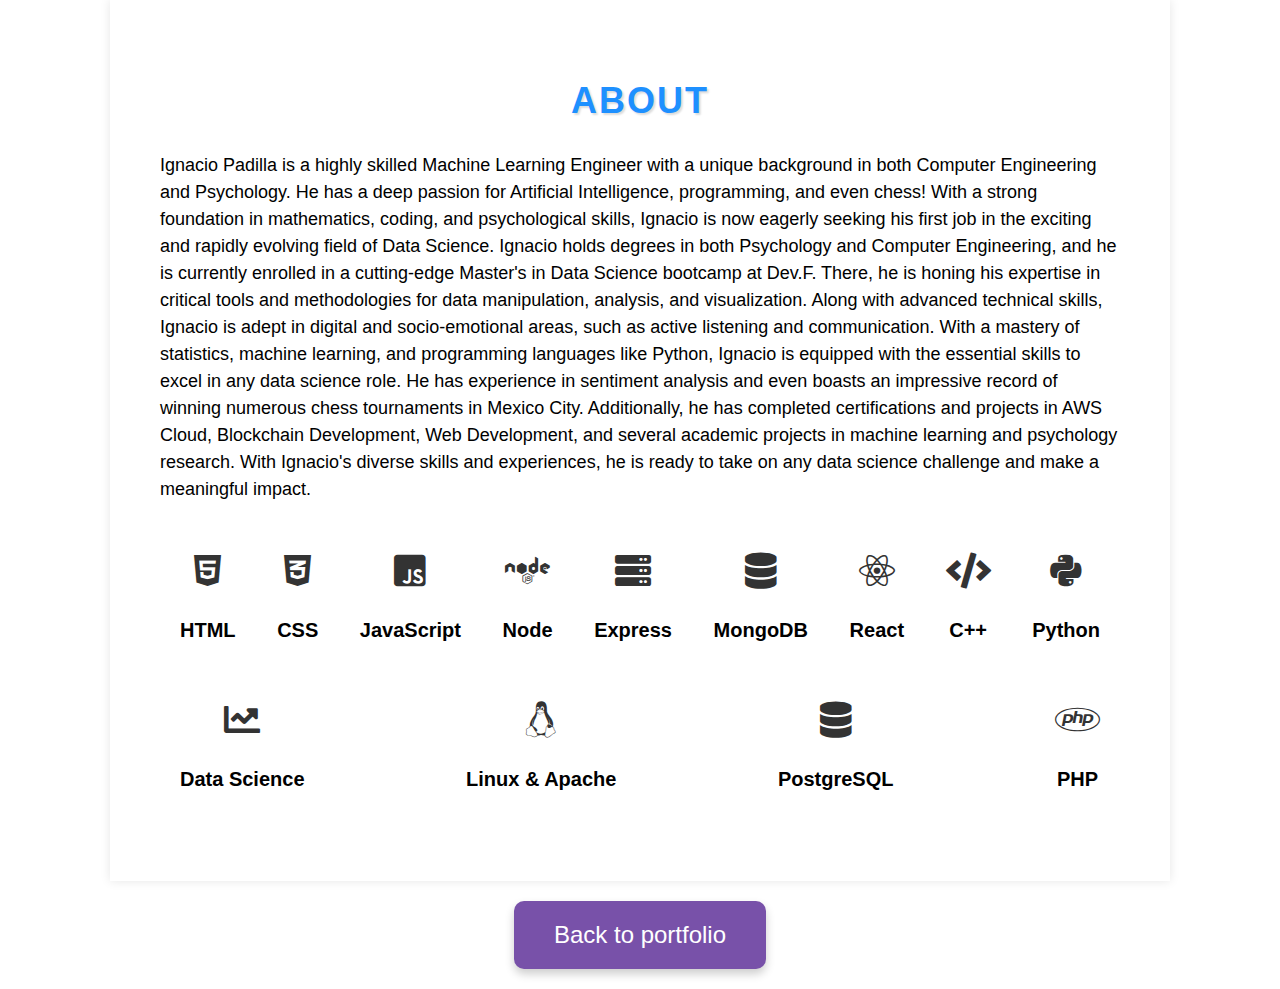
==== about.html @ b11005dc "updated references from site" ====
<!DOCTYPE html>
<html lang="en">
  <head>
    <meta name="viewport" content="width=device-width, initial-scale=1">
    <meta charset="UTF-8">
    <title>Ignacio Padilla</title>
    <link rel="stylesheet" type="text/css" href="../style-about.css">
    <link rel="stylesheet" type="text/css" href="../galaxyback.css">
    <!--script type="text/javascript" src="main.js"></script-->
    <link rel="stylesheet" href="https://cdnjs.cloudflare.com/ajax/libs/font-awesome/5.15.1/css/all.min.css">
  </head>
  <body>
<section id="about">
    <h2>About</h2>
    <p>Ignacio Padilla is a highly skilled Machine Learning Engineer with a unique 
      background in both Computer Engineering and Psychology. He has a deep passion 
      for Artificial Intelligence, programming, and even chess! With a strong foundation in mathematics, 
      coding, and psychological skills, Ignacio is now eagerly seeking his first job in the 
      exciting and rapidly evolving field of Data Science.

      Ignacio holds degrees in both Psychology and Computer Engineering, and he 
      is currently enrolled in a cutting-edge Master's in Data Science bootcamp at 
      Dev.F. There, he is honing his expertise in critical tools and methodologies 
      for data manipulation, analysis, and visualization. Along with advanced 
      technical skills, Ignacio is adept in digital and socio-emotional areas, 
      such as active listening and communication.
      
      With a mastery of statistics, machine learning, and programming languages 
      like Python, Ignacio is equipped with the essential skills to excel in any 
      data science role. He has experience in sentiment analysis and even boasts 
      an impressive record of winning numerous chess tournaments in Mexico City. 
      Additionally, he has completed certifications and projects in AWS Cloud, 
      Blockchain Development, Web Development, and several academic projects in 
      machine learning and psychology research. With Ignacio's diverse skills 
      and experiences, he is ready to take on any data science challenge and make a meaningful impact. </p>
      <div class="skills">
        <div class="skill-item">
          <i class="fab fa-html5"></i>
          <h3>HTML</h3>
        </div>
        <div class="skill-item">
          <i class="fab fa-css3-alt"></i>
          <h3>CSS</h3>
        </div>
        <div class="skill-item">
          <i class="fab fa-js-square"></i>
          <h3>JavaScript</h3>
        </div>
        <div class="skill-item">
          <i class="fab fa-node"></i>
          <h3>Node</h3>
        </div>
        <div class="skill-item">
          <i class="fas fa-server"></i>
          <h3>Express</h3>
        </div>
        <div class="skill-item">
          <i class="fas fa-database"></i>
          <h3>MongoDB</h3>
        </div>
        <div class="skill-item">
          <i class="fab fa-react"></i>
          <h3>React</h3>
        </div>
        <div class="skill-item">
          <i class="fas fa-code"></i>
          <h3>C++</h3>
        </div>
        <div class="skill-item">
          <i class="fab fa-python"></i>
          <h3>Python</h3>
        </div>
        <div class="skill-item">
          <i class="fas fa-chart-line"></i>
          <h3>Data Science</h3>
        </div>
        <div class="skill-item">
          <i class="fab fa-linux"></i>
          <h3>Linux & Apache</h3>
        </div>
        <div class="skill-item">
          <i class="fas fa-database"></i>
          <h3>PostgreSQL</h3>
        </div>
        <div class="skill-item">
          <i class="fab fa-php"></i>
          <h3>PHP</h3>
        </div>
      </div>
    
    </section>
    <div id="container" class="menu">
        <div class="botones">
            <a class="boton" href="../index.html">Back to portfolio</a>
        </div>
    </div> 
</body>
</html>
---- style-about.css ----
/* Main styles */
body {
  font-family: Arial, sans-serif;
  margin: 0;
  background: url(https://www.pixelstalk.net/wp-content/uploads/2016/06/Purple-galaxy-images-wallpapers.jpg) center/cover;
  animation: twinkle .02s linear infinite;
  }
  
  .center {
  display: block;
  text-align: center;
  }
  
  /* Section styles */
  #about {
  max-width: 960px;
  margin: 0 auto;
  padding: 100px;
  background-color: #fff;
  box-shadow: 0 0 10px rgba(0, 0, 0, 0.1);
  }
  
  #about h1 {
    text-align: center;
    font-size: 36px;
    margin-bottom: 30px;
    font-family: 'Montserrat', sans-serif;
    text-transform: uppercase;
    color: #1e90ff;
    letter-spacing: 2px;
    text-shadow: 2px 2px 2px #dcdcdc;
  }
  

  #about h2 {
    text-align: center;
    font-size: 36px;
    margin-bottom: 30px;
    font-family: 'Montserrat', sans-serif;
    text-transform: uppercase;
    color: #1e90ff;
    letter-spacing: 2px;
    text-shadow: 2px 2px 2px #dcdcdc;
  }
  
  
  #about p {
  font-size: 18px;
  line-height: 1.5;
  margin-bottom: 30px;
  }
  #main {
    display: flex;
    flex-wrap: wrap;
    justify-content: space-between;
    margin: 0 -10px;
    text-align: center;
  }
  
  #main li {
    list-style-type: none;    
    margin: 0 10px 20px;
    background-color: #fff;
    padding: 20px;
    border-radius: 5px;
    box-shadow: 0px 0px 10px 0px rgba(0,0,0,0.2);
    transition: all 0.3s ease-in-out;
    text-align: center;
  }
  
  #main li:hover {
    transform: translateY(-5px);
  }
  
  #main h3 {
    margin: 0;
    font-size: 20px;
  }
  
  #main p {
    font-size: 16px;
  }
  
  
  /* Skills section styles */
  .skills {
  display: flex;
  flex-wrap: wrap;
  justify-content: space-between;
  align-items: center;
  }
  
  .skill-item {
  display: flex;
  flex-direction: column;
  align-items: center;
  margin: 20px;
  }
  
  .skill-item i {
  font-size: 48px;
  color: #333;
  margin-bottom: 10px;
  }
  
  .skill-item h3 {
  text-align: center;
  font-size: 20px;
  }
  
  /* Menu styles */
  .menu {
  color: #fff;
  text-align: center;
  padding: 10px 0;
  }
  
  #botones {
  display: flex;
  flex-wrap: wrap;
  justify-content: center;
  align-items: center;
  margin-top: 25px;
  }
  
  .botones {
  display: flex;
  flex-wrap: wrap;
  justify-content: center;
  }
  
  .boton {
  background-color: #7851a9;
  border: none;
  color: white;
  padding: 20px 40px;
  text-align: center;
  text-decoration: none;
  display: inline-block;
  font-size: 24px;
  margin: 10px;
  border-radius: 10px;
  box-shadow: 0px 5px 10px rgba(0, 0, 0, 0.2);
  transition: all 0.3s ease;
  }
  
  .boton.extra {
  font-size: 1em;
  background-color: #27A774;
  width: 150px;
  }
  
  .boton:hover {
  background-color: #593c7c;
  transform: translateY(-5px);
  box-shadow: 0px 8px 15px rgba(0, 0, 0, 0.3);
  }
  
  /* Agregando algunas líneas extra /
  @media screen and (max-width: 768px) {
  / Estilos para dispositivos móviles */
  #about {
  padding: 50px;
  }
  .skill-item i {
  font-size: 36px;
  }
  
  
  @media screen and (max-width: 480px) {
  /* Estilos para dispositivos móviles pequeños */
  #about {
  padding: 20px;
  }
  .skill-item i {
  font-size: 24px;
  }
  .boton {
  padding: 10px 20px;
  font-size: 18px;
  margin: 5px;
  }
  }



  /* Mobile */
@media only screen and (max-width: 767px) {
  body {
    font-size: 16px;
  }

  .site-sidebar {
    width: 100%;
  }

  .person-title {
    font-size: 24px;
  }

  .person-subtitle {
    font-size: 16px;
  }

  .block-main {
    width: 100%;
  }

  .block-main img {
    max-width: 100%;
    height: auto;
  }
}

/* Tablet */
@media only screen and (min-width: 768px) and (max-width: 1024px) {
  body {
    font-size: 18px;
  }

  .site-sidebar {
    width: 30%;
    float: left;
  }

  .block-main {
    width: 70%;
    float: right;
  }

  .block-main img {
    max-width: 100%;
    height: auto;
  }
}

/* Desktop */
@media only screen and (min-width: 1025px) {
  body {
    font-size: 20px;
  }

  .site-sidebar {
    width: 25%;
    float: left;
  }

  .block-main {
    width: 75%;
    float: right;
  }

  .block-main img {
    max-width: 100%;
    height: auto;
  }
}
---- galaxyback.css ----
body {
    font-family: Arial, sans-serif;
    margin: 0;
    background: url("https://www.pixelstalk.net/wp-content/uploads/2016/06/Purple-galaxy-images-wallpapers.jpg") center/cover;
    animation: twinkle .02s linear infinite;
  }
  
  @keyframes twinkle {
    0% {
      opacity: 0.8;
    }
    100% {
      opacity: 0.8;
    }
  }
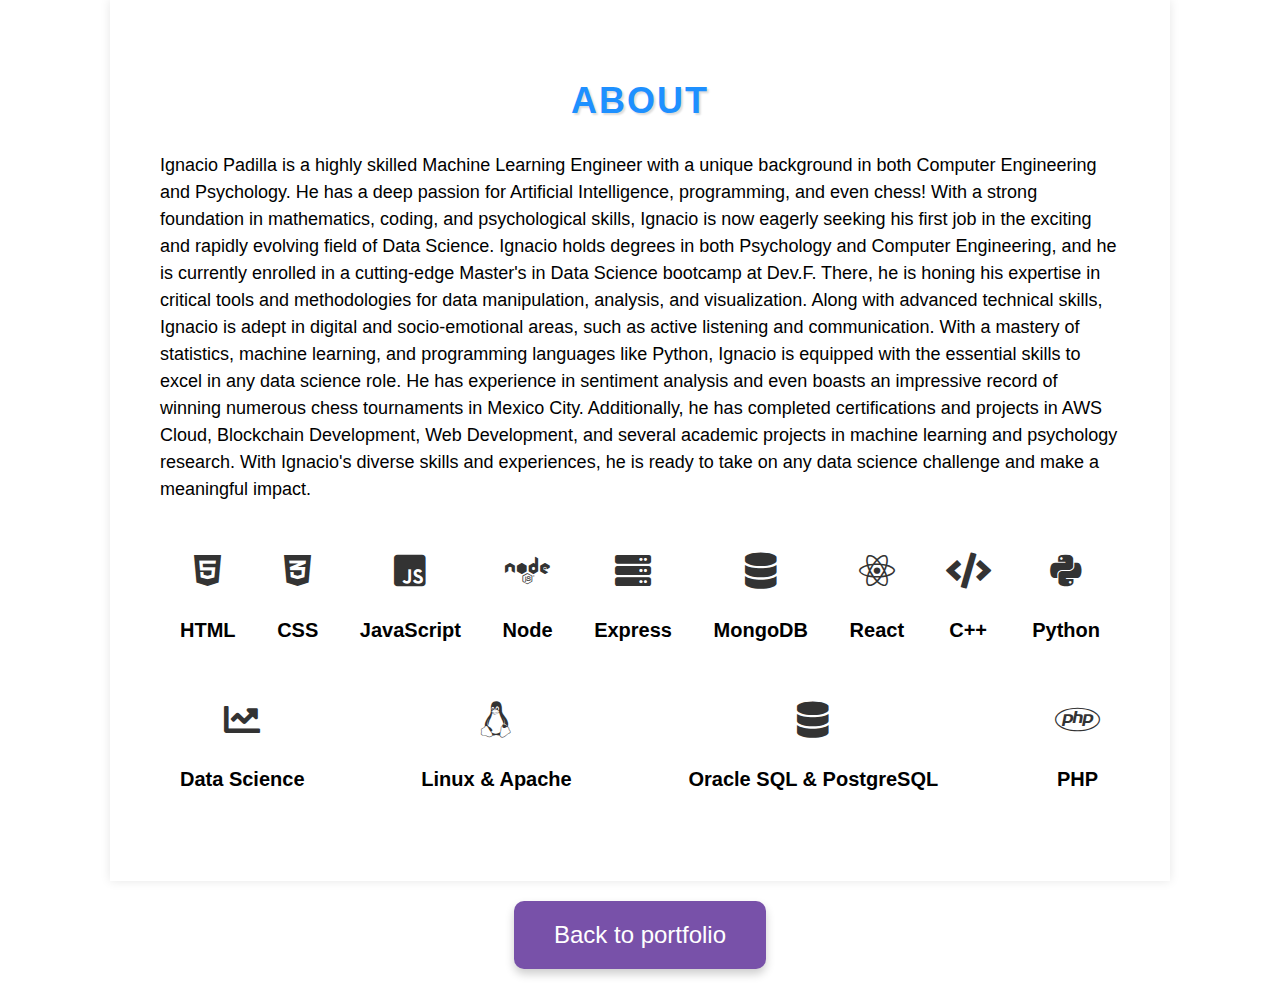
==== commit 08df7164: "added changes to webpages and app" ====
--- a/about.html
+++ b/about.html
@@ -4,8 +4,8 @@
     <meta name="viewport" content="width=device-width, initial-scale=1">
     <meta charset="UTF-8">
     <title>Ignacio Padilla</title>
-    <link rel="stylesheet" type="text/css" href="../style-about.css">
-    <link rel="stylesheet" type="text/css" href="../galaxyback.css">
+    <link rel="stylesheet" type="text/css" href="../css/style-about.css">
+    <link rel="stylesheet" type="text/css" href="../css/galaxyback.css">
     <!--script type="text/javascript" src="main.js"></script-->
     <link rel="stylesheet" href="https://cdnjs.cloudflare.com/ajax/libs/font-awesome/5.15.1/css/all.min.css">
   </head>
@@ -80,7 +80,7 @@
         </div>
         <div class="skill-item">
           <i class="fas fa-database"></i>
-          <h3>PostgreSQL</h3>
+          <h3>Oracle SQL & PostgreSQL</h3>
         </div>
         <div class="skill-item">
           <i class="fab fa-php"></i>
--- a/css/style-about.css
+++ b/css/style-about.css
@@ -0,0 +1,257 @@
+/* Main styles */
+body {
+  font-family: Arial, sans-serif;
+  margin: 0;
+  background: url(https://www.pixelstalk.net/wp-content/uploads/2016/06/Purple-galaxy-images-wallpapers.jpg) center/cover;
+  animation: twinkle .02s linear infinite;
+  }
+  
+  .center {
+  display: block;
+  text-align: center;
+  }
+  
+  /* Section styles */
+  #about {
+  max-width: 960px;
+  margin: 0 auto;
+  padding: 100px;
+  background-color: #fff;
+  box-shadow: 0 0 10px rgba(0, 0, 0, 0.1);
+  }
+  
+  #about h1 {
+    text-align: center;
+    font-size: 36px;
+    margin-bottom: 30px;
+    font-family: 'Montserrat', sans-serif;
+    text-transform: uppercase;
+    color: #1e90ff;
+    letter-spacing: 2px;
+    text-shadow: 2px 2px 2px #dcdcdc;
+  }
+  
+
+  #about h2 {
+    text-align: center;
+    font-size: 36px;
+    margin-bottom: 30px;
+    font-family: 'Montserrat', sans-serif;
+    text-transform: uppercase;
+    color: #1e90ff;
+    letter-spacing: 2px;
+    text-shadow: 2px 2px 2px #dcdcdc;
+  }
+  
+  
+  #about p {
+  font-size: 18px;
+  line-height: 1.5;
+  margin-bottom: 30px;
+  }
+  #main {
+    display: flex;
+    flex-wrap: wrap;
+    justify-content: space-between;
+    margin: 0 -10px;
+    text-align: center;
+  }
+  
+  #main li {
+    list-style-type: none;    
+    margin: 0 10px 20px;
+    background-color: #fff;
+    padding: 20px;
+    border-radius: 5px;
+    box-shadow: 0px 0px 10px 0px rgba(0,0,0,0.2);
+    transition: all 0.3s ease-in-out;
+    text-align: center;
+  }
+  
+  #main li:hover {
+    transform: translateY(-5px);
+  }
+  
+  #main h3 {
+    margin: 0;
+    font-size: 20px;
+  }
+  
+  #main p {
+    font-size: 16px;
+  }
+  
+  
+  /* Skills section styles */
+  .skills {
+  display: flex;
+  flex-wrap: wrap;
+  justify-content: space-between;
+  align-items: center;
+  }
+  
+  .skill-item {
+  display: flex;
+  flex-direction: column;
+  align-items: center;
+  margin: 20px;
+  }
+  
+  .skill-item i {
+  font-size: 48px;
+  color: #333;
+  margin-bottom: 10px;
+  }
+  
+  .skill-item h3 {
+  text-align: center;
+  font-size: 20px;
+  }
+  
+  /* Menu styles */
+  .menu {
+  color: #fff;
+  text-align: center;
+  padding: 10px 0;
+  }
+  
+  #botones {
+  display: flex;
+  flex-wrap: wrap;
+  justify-content: center;
+  align-items: center;
+  margin-top: 25px;
+  }
+  
+  .botones {
+  display: flex;
+  flex-wrap: wrap;
+  justify-content: center;
+  }
+  
+  .boton {
+  background-color: #7851a9;
+  border: none;
+  color: white;
+  padding: 20px 40px;
+  text-align: center;
+  text-decoration: none;
+  display: inline-block;
+  font-size: 24px;
+  margin: 10px;
+  border-radius: 10px;
+  box-shadow: 0px 5px 10px rgba(0, 0, 0, 0.2);
+  transition: all 0.3s ease;
+  }
+  
+  .boton.extra {
+  font-size: 1em;
+  background-color: #27A774;
+  width: 150px;
+  }
+  
+  .boton:hover {
+  background-color: #593c7c;
+  transform: translateY(-5px);
+  box-shadow: 0px 8px 15px rgba(0, 0, 0, 0.3);
+  }
+  
+  /* Agregando algunas líneas extra /
+  @media screen and (max-width: 768px) {
+  / Estilos para dispositivos móviles */
+  #about {
+  padding: 50px;
+  }
+  .skill-item i {
+  font-size: 36px;
+  }
+  
+  
+  @media screen and (max-width: 480px) {
+  /* Estilos para dispositivos móviles pequeños */
+  #about {
+  padding: 20px;
+  }
+  .skill-item i {
+  font-size: 24px;
+  }
+  .boton {
+  padding: 10px 20px;
+  font-size: 18px;
+  margin: 5px;
+  }
+  }
+
+
+
+  /* Mobile */
+@media only screen and (max-width: 767px) {
+  body {
+    font-size: 16px;
+  }
+
+  .site-sidebar {
+    width: 100%;
+  }
+
+  .person-title {
+    font-size: 24px;
+  }
+
+  .person-subtitle {
+    font-size: 16px;
+  }
+
+  .block-main {
+    width: 100%;
+  }
+
+  .block-main img {
+    max-width: 100%;
+    height: auto;
+  }
+}
+
+/* Tablet */
+@media only screen and (min-width: 768px) and (max-width: 1024px) {
+  body {
+    font-size: 18px;
+  }
+
+  .site-sidebar {
+    width: 30%;
+    float: left;
+  }
+
+  .block-main {
+    width: 70%;
+    float: right;
+  }
+
+  .block-main img {
+    max-width: 100%;
+    height: auto;
+  }
+}
+
+/* Desktop */
+@media only screen and (min-width: 1025px) {
+  body {
+    font-size: 20px;
+  }
+
+  .site-sidebar {
+    width: 25%;
+    float: left;
+  }
+
+  .block-main {
+    width: 75%;
+    float: right;
+  }
+
+  .block-main img {
+    max-width: 100%;
+    height: auto;
+  }
+}
--- a/css/galaxyback.css
+++ b/css/galaxyback.css
@@ -0,0 +1,15 @@
+body {
+    font-family: Arial, sans-serif;
+    margin: 0;
+    background: url("https://www.pixelstalk.net/wp-content/uploads/2016/06/Purple-galaxy-images-wallpapers.jpg") center/cover;
+    animation: twinkle .02s linear infinite;
+  }
+  
+  @keyframes twinkle {
+    0% {
+      opacity: 0.8;
+    }
+    100% {
+      opacity: 0.8;
+    }
+  }